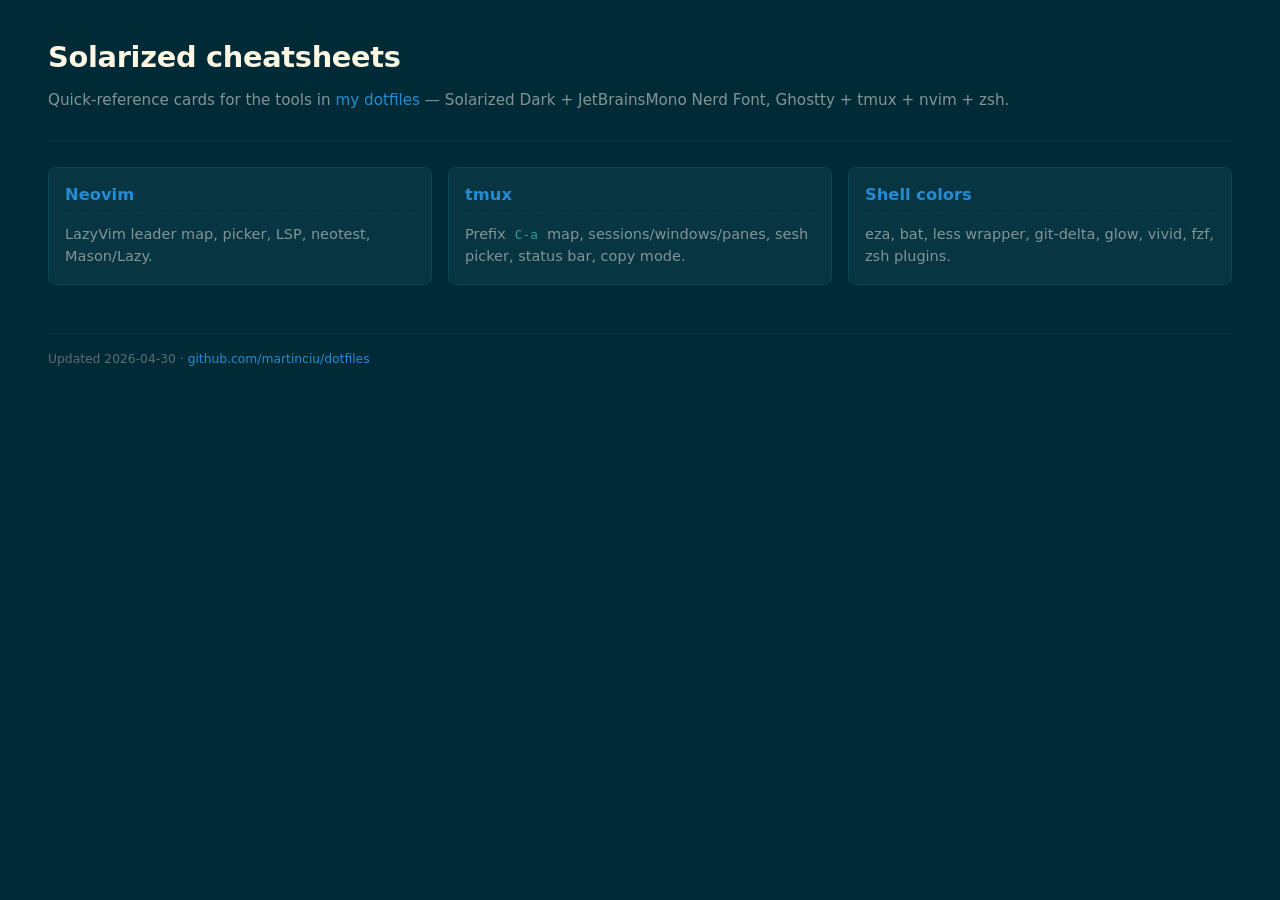
==== docs/index.html @ c0579fdc "docs: add Solarized landing page at docs/index.html Linked from the README; rendered at https://mart" ====
<!doctype html>
<html lang="en">
<head>
<meta charset="utf-8" />
<meta name="viewport" content="width=device-width,initial-scale=1" />
<title>Solarized cheatsheets</title>
<link rel="stylesheet" href="style.css" />
<style>
  a { color: var(--blue); text-decoration: none; }
  a:hover { color: var(--cyan); text-decoration: underline; }
  .card p { color: var(--base0); margin: .35rem 0 0; }
</style>
</head>
<body>
<header>
  <h1>Solarized cheatsheets</h1>
  <p class="sub">Quick-reference cards for the tools in
    <a href="https://github.com/martinciu/dotfiles">my dotfiles</a> —
    Solarized Dark + JetBrainsMono Nerd Font, Ghostty + tmux + nvim + zsh.</p>
</header>

<div class="grid">
  <div class="card">
    <h3><a href="nvim-cheatsheet.html">Neovim</a></h3>
    <p>LazyVim leader map, picker, LSP, neotest, Mason/Lazy.</p>
  </div>
  <div class="card">
    <h3><a href="tmux-cheatsheet.html">tmux</a></h3>
    <p>Prefix <code>C-a</code> map, sessions/windows/panes, sesh picker, status bar, copy mode.</p>
  </div>
  <div class="card">
    <h3><a href="shell-colors-cheatsheet.html">Shell colors</a></h3>
    <p>eza, bat, less wrapper, git-delta, glow, vivid, fzf, zsh plugins.</p>
  </div>
</div>

<footer>
  Updated 2026-04-30 ·
  <a href="https://github.com/martinciu/dotfiles">github.com/martinciu/dotfiles</a>
</footer>
</body>
</html>
---- docs/style.css ----
/* Solarized Dark palette — shared by all cheatsheets and the landing page.
   Page-specific rules live in each page's residual inline <style> block. */
:root {
  --base03:  #002b36; --base02: #073642; --base01: #586e75; --base00: #657b83;
  --base0:   #839496; --base1:  #93a1a1; --base2:  #eee8d5; --base3:  #fdf6e3;
  --yellow:  #b58900; --orange: #cb4b16; --red:    #dc322f; --magenta: #d33682;
  --violet:  #6c71c4; --blue:   #268bd2; --cyan:   #2aa198; --green:  #859900;
  --mono: "JetBrainsMono Nerd Font", "JetBrainsMono", "Menlo", "Consolas", monospace;
  --sans: -apple-system, BlinkMacSystemFont, "SF Pro Text", "Segoe UI", system-ui, sans-serif;
}
* { box-sizing: border-box; }
html, body { margin: 0; padding: 0; }
body { background: var(--base03); color: var(--base1); font-family: var(--sans);
  line-height: 1.55; font-size: 14.5px; padding: 2.2rem clamp(1rem, 4vw, 3rem) 4rem; }
header { border-bottom: 1px solid var(--base02); padding-bottom: 1.2rem; margin-bottom: 1.6rem; }
header h1 { margin: 0 0 .35rem; font-size: 1.8rem; color: var(--base3); font-weight: 600; letter-spacing: -.01em; }
header .sub { color: var(--base0); font-size: .95rem; }
header .sub code { color: var(--cyan); }
nav.toc { margin: 1rem 0 1.6rem; padding: .65rem .9rem; background: var(--base02); border-radius: 6px; font-size: .9rem; color: var(--base0); }
nav.toc a { color: var(--blue); text-decoration: none; margin-right: 1.1rem; white-space: nowrap; }
nav.toc a:hover { color: var(--cyan); text-decoration: underline; }
h2 { color: var(--base2); border-left: 3px solid var(--blue); padding-left: .6rem; margin: 2.2rem 0 .9rem; font-size: 1.25rem; font-weight: 600; }
h2 .accent { color: var(--blue); font-weight: 400; font-size: .85em; margin-left: .4rem; }
h3 { color: var(--base2); margin: 1.4rem 0 .55rem; font-size: 1.02rem; font-weight: 600; }
p { margin: .55rem 0; }
code, kbd, .k { font-family: var(--mono); font-size: .88em; }
code { background: var(--base02); color: var(--cyan); padding: .08em .35em; border-radius: 3px; }
kbd, .k { display: inline-block; background: var(--base02); color: var(--yellow); border: 1px solid #0a4655;
  border-bottom-width: 2px; border-radius: 4px; padding: .05em .42em; font-size: .82em; line-height: 1.4; white-space: nowrap; }
.grid { display: grid; grid-template-columns: repeat(auto-fit, minmax(360px, 1fr)); gap: 1rem; }
.card { background: var(--base02); border: 1px solid #0a4655; border-radius: 8px; padding: .9rem 1rem 1rem; }
.card h3 { margin-top: 0; color: var(--base2); border-bottom: 1px dashed #0a4655; padding-bottom: .35rem; }
.card h3 .pill { background: var(--base03); color: var(--blue); font-size: .68em; font-weight: 500;
  padding: .15em .5em; border-radius: 3px; margin-left: .5em; vertical-align: middle; letter-spacing: .03em; }
table { width: 100%; border-collapse: collapse; margin: .25rem 0; }
td { padding: .25rem .35rem; vertical-align: top; border-bottom: 1px solid #073642; }
tr:last-child td { border-bottom: 0; }
td.key { width: 38%; white-space: nowrap; }
td.desc { color: var(--base1); }
.muted { color: var(--base0); }
.note { color: var(--base0); font-size: .88em; font-style: italic; }
.warn { color: var(--orange); }
ul.compact { margin: .35rem 0 .25rem; padding-left: 1.2rem; }
ul.compact li { margin: .15rem 0; }
pre { background: var(--base02); border: 1px solid #0a4655; border-radius: 6px; padding: .7rem .9rem;
  overflow-x: auto; color: var(--base1); font-family: var(--mono); font-size: .85em; line-height: 1.5; }
pre .c   { color: var(--base01); font-style: italic; }
pre .cmd { color: var(--green); }
pre .arg { color: var(--yellow); }
pre .kw  { color: var(--blue); }
footer { margin-top: 3rem; padding-top: 1rem; border-top: 1px solid var(--base02); color: var(--base01); font-size: .85em; }
@media print {
  body { background: white; color: #222; padding: 1rem; font-size: 11px; }
  .card { background: #fafafa; border-color: #ccc; break-inside: avoid; }
  h2 { color: #111; border-color: #888; } h3, header h1 { color: #111; }
  kbd, .k { background: #eee; color: #b58900; border-color: #bbb; }
  code { background: #f3f3f3; color: #2aa198; }
  nav.toc { display: none; } a { color: #268bd2 !important; }
  pre { background: #f6f6f6; color: #222; }
}
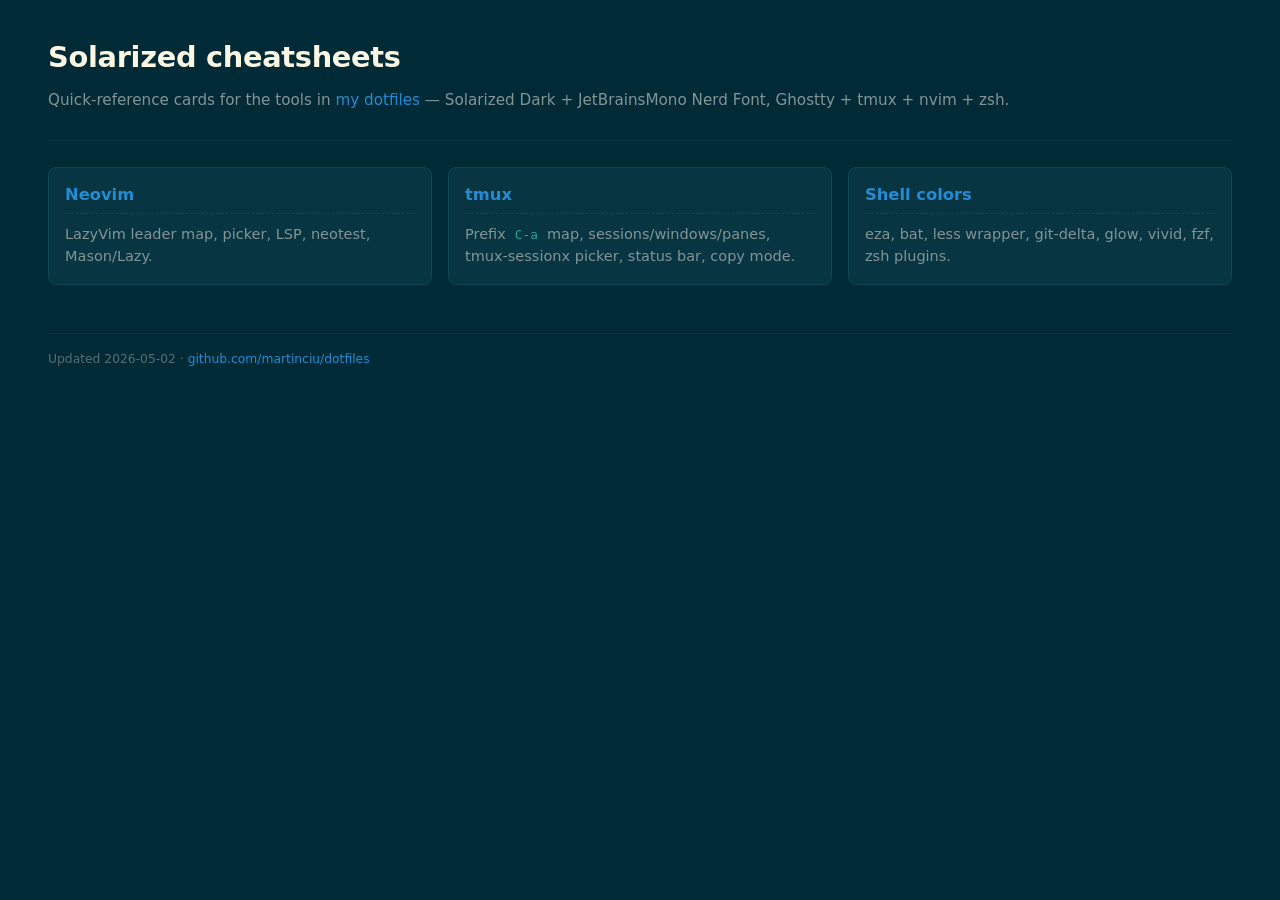
==== commit 2939a9a3: "docs: refresh README, cheatsheets, and bootstrap next-steps Post-feature doc refresh — README, cheat" ====
--- a/docs/index.html
+++ b/docs/index.html
@@ -26,7 +26,7 @@
   </div>
   <div class="card">
     <h3><a href="tmux-cheatsheet.html">tmux</a></h3>
-    <p>Prefix <code>C-a</code> map, sessions/windows/panes, sesh picker, status bar, copy mode.</p>
+    <p>Prefix <code>C-a</code> map, sessions/windows/panes, tmux-sessionx picker, status bar, copy mode.</p>
   </div>
   <div class="card">
     <h3><a href="shell-colors-cheatsheet.html">Shell colors</a></h3>
@@ -35,7 +35,7 @@
 </div>
 
 <footer>
-  Updated 2026-04-30 ·
+  Updated 2026-05-02 ·
   <a href="https://github.com/martinciu/dotfiles">github.com/martinciu/dotfiles</a>
 </footer>
 </body>
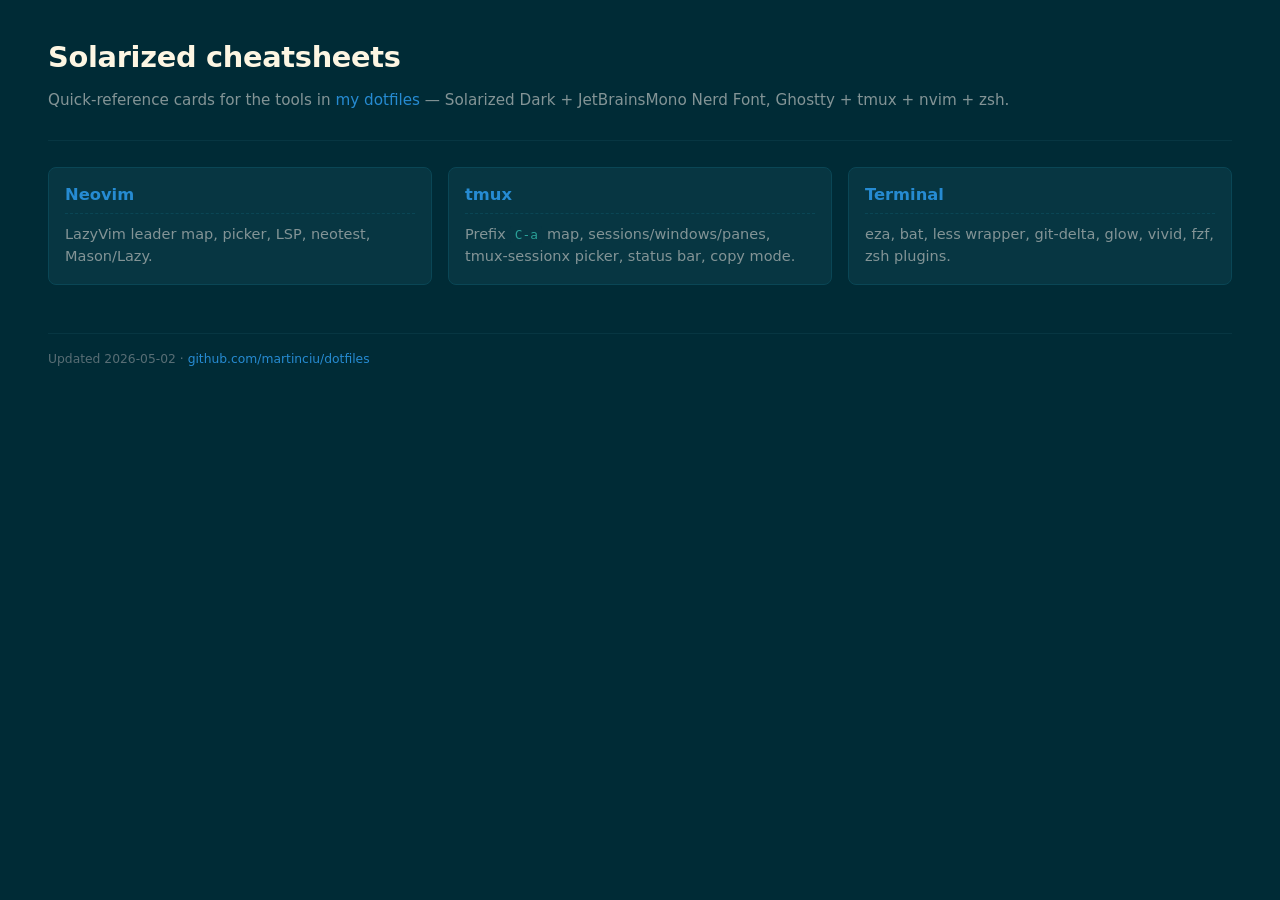
==== commit 4b9d7a33: "docs: rename shell-colors cheatsheet to terminal Broader framing — the page covers ls/ps/log/markdow" ====
--- a/docs/index.html
+++ b/docs/index.html
@@ -29,7 +29,7 @@
     <p>Prefix <code>C-a</code> map, sessions/windows/panes, tmux-sessionx picker, status bar, copy mode.</p>
   </div>
   <div class="card">
-    <h3><a href="shell-colors-cheatsheet.html">Shell colors</a></h3>
+    <h3><a href="terminal-cheatsheet.html">Terminal</a></h3>
     <p>eza, bat, less wrapper, git-delta, glow, vivid, fzf, zsh plugins.</p>
   </div>
 </div>
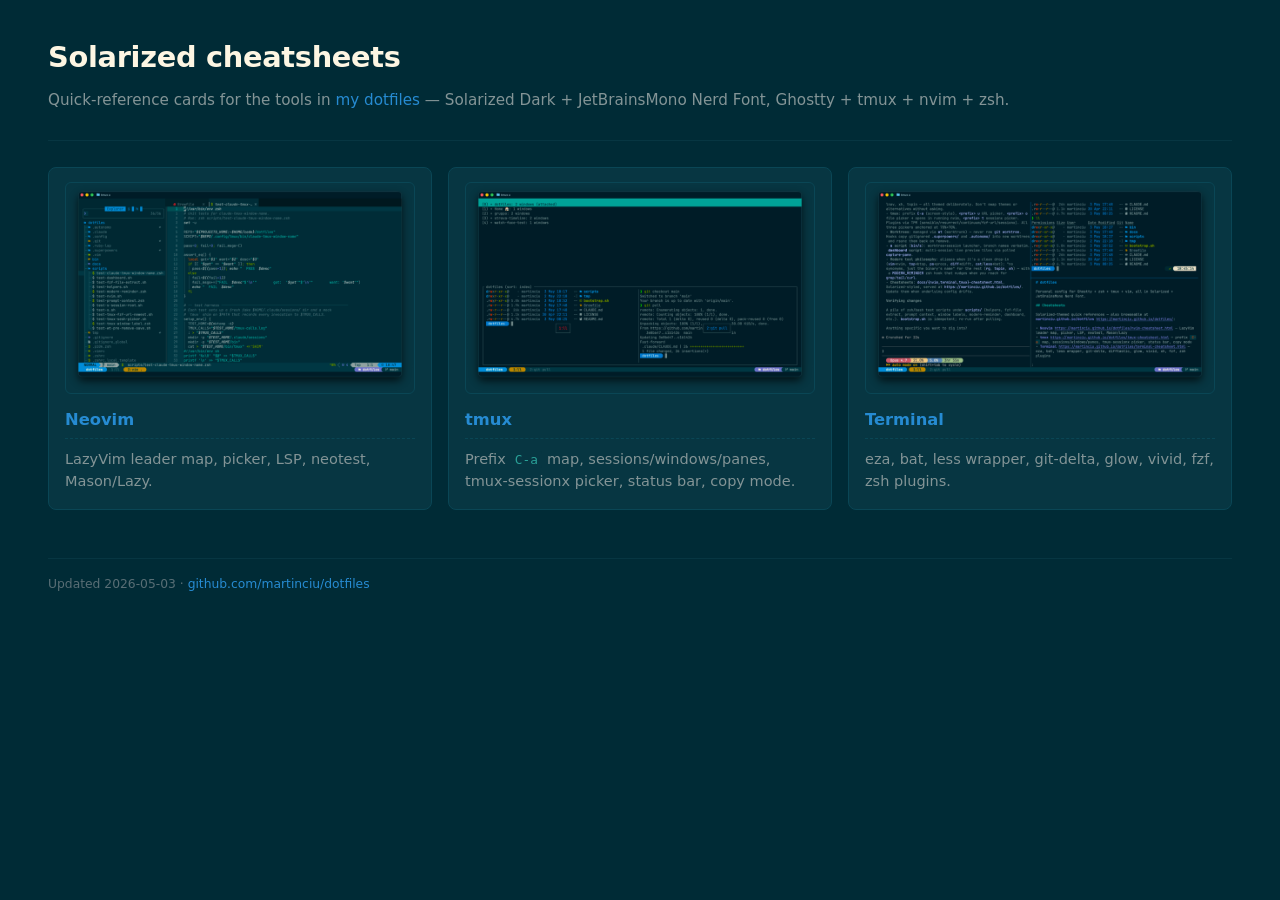
==== commit 028552b5: "Add screenshot thumbnails to cheatsheet landing page" ====
--- a/docs/index.html
+++ b/docs/index.html
@@ -6,8 +6,6 @@
 <title>Solarized cheatsheets</title>
 <link rel="stylesheet" href="style.css" />
 <style>
-  a { color: var(--blue); text-decoration: none; }
-  a:hover { color: var(--cyan); text-decoration: underline; }
   .card p { color: var(--base0); margin: .35rem 0 0; }
 </style>
 </head>
@@ -21,21 +19,36 @@
 
 <div class="grid">
   <div class="card">
+    <a class="shot" href="images/example_vim.png">
+      <img src="images/example_vim-thumb.png"
+           alt="Neovim with LazyVim, Solarized Dark, JetBrainsMono Nerd Font"
+           width="800" height="483" loading="lazy" />
+    </a>
     <h3><a href="nvim-cheatsheet.html">Neovim</a></h3>
     <p>LazyVim leader map, picker, LSP, neotest, Mason/Lazy.</p>
   </div>
   <div class="card">
+    <a class="shot" href="images/example_tmux.png">
+      <img src="images/example_tmux-thumb.png"
+           alt="tmux session in Solarized Dark with hand-rolled status bar"
+           width="800" height="483" loading="lazy" />
+    </a>
     <h3><a href="tmux-cheatsheet.html">tmux</a></h3>
     <p>Prefix <code>C-a</code> map, sessions/windows/panes, tmux-sessionx picker, status bar, copy mode.</p>
   </div>
   <div class="card">
+    <a class="shot" href="images/example_terminal.png">
+      <img src="images/example_terminal-thumb.png"
+           alt="Solarized Dark terminal showing eza, bat, git-delta, fzf"
+           width="800" height="483" loading="lazy" />
+    </a>
     <h3><a href="terminal-cheatsheet.html">Terminal</a></h3>
     <p>eza, bat, less wrapper, git-delta, glow, vivid, fzf, zsh plugins.</p>
   </div>
 </div>
 
 <footer>
-  Updated 2026-05-02 ·
+  Updated 2026-05-03 ·
   <a href="https://github.com/martinciu/dotfiles">github.com/martinciu/dotfiles</a>
 </footer>
 </body>
--- a/docs/style.css
+++ b/docs/style.css
@@ -17,8 +17,11 @@
 header .sub { color: var(--base0); font-size: .95rem; }
 header .sub code { color: var(--cyan); }
 nav.toc { margin: 1rem 0 1.6rem; padding: .65rem .9rem; background: var(--base02); border-radius: 6px; font-size: .9rem; color: var(--base0); }
-nav.toc a { color: var(--blue); text-decoration: none; margin-right: 1.1rem; white-space: nowrap; }
-nav.toc a:hover { color: var(--cyan); text-decoration: underline; }
+a { color: var(--blue); text-decoration: none; }
+a:hover { color: var(--cyan); text-decoration: underline; }
+a code { color: var(--blue); }
+a:hover code { color: var(--cyan); }
+nav.toc a { margin-right: 1.1rem; white-space: nowrap; }
 h2 { color: var(--base2); border-left: 3px solid var(--blue); padding-left: .6rem; margin: 2.2rem 0 .9rem; font-size: 1.25rem; font-weight: 600; }
 h2 .accent { color: var(--blue); font-weight: 400; font-size: .85em; margin-left: .4rem; }
 h3 { color: var(--base2); margin: 1.4rem 0 .55rem; font-size: 1.02rem; font-weight: 600; }
@@ -32,6 +35,10 @@
 .card h3 { margin-top: 0; color: var(--base2); border-bottom: 1px dashed #0a4655; padding-bottom: .35rem; }
 .card h3 .pill { background: var(--base03); color: var(--blue); font-size: .68em; font-weight: 500;
   padding: .15em .5em; border-radius: 3px; margin-left: .5em; vertical-align: middle; letter-spacing: .03em; }
+.shot { display: block; line-height: 0; border-radius: 6px; overflow: hidden; border: 1px solid #0a4655; margin-bottom: .8rem; }
+.shot img { width: 100%; height: auto; display: block; }
+.shot.hero { margin: 0 0 1.6rem; }
+.shot:hover { border-color: var(--blue); }
 table { width: 100%; border-collapse: collapse; margin: .25rem 0; }
 td { padding: .25rem .35rem; vertical-align: top; border-bottom: 1px solid #073642; }
 tr:last-child td { border-bottom: 0; }
@@ -57,4 +64,5 @@
   code { background: #f3f3f3; color: #2aa198; }
   nav.toc { display: none; } a { color: #268bd2 !important; }
   pre { background: #f6f6f6; color: #222; }
+  .shot { display: none; }
 }
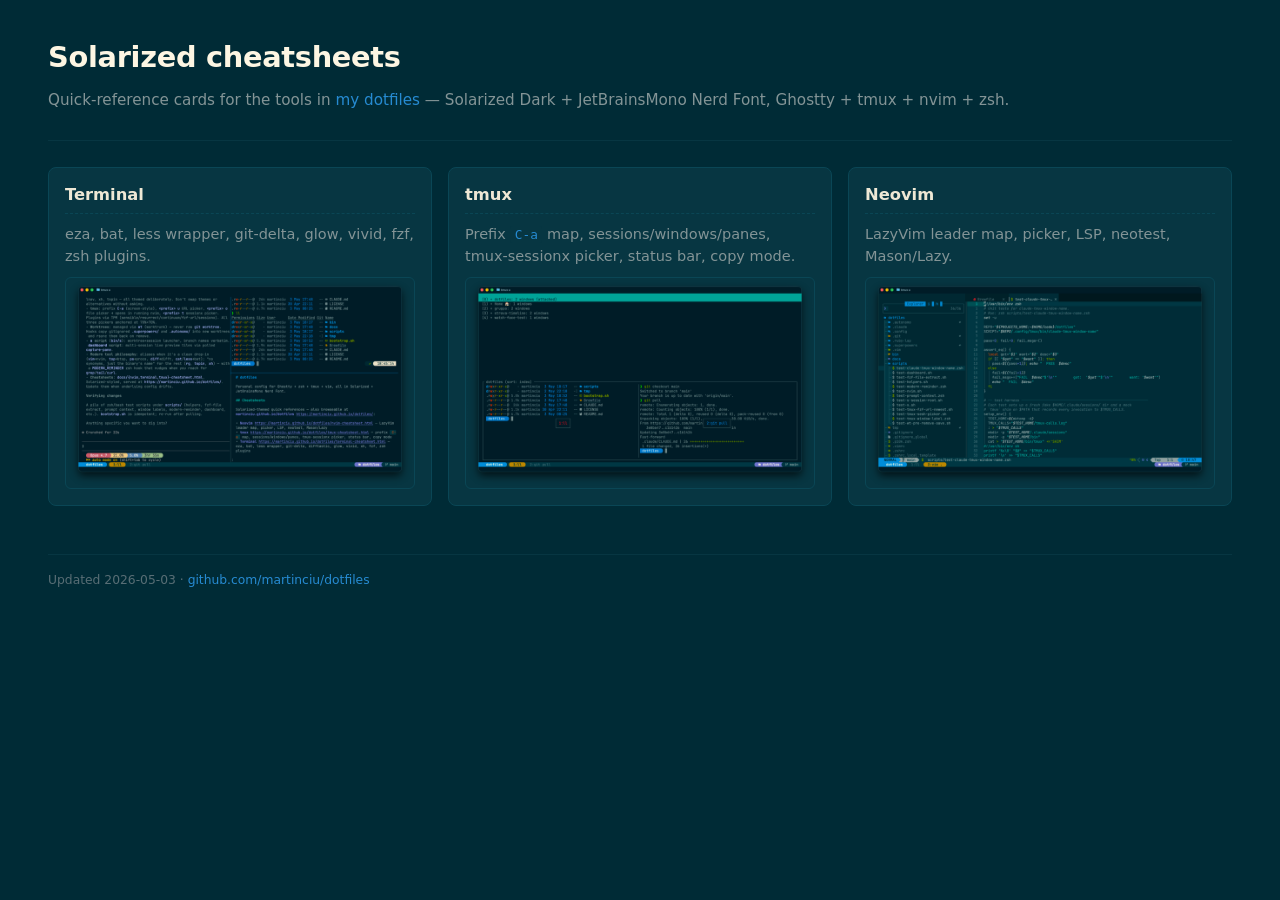
==== commit 51eb188c: "Restructure landing-page cards: title above thumb, whole card clickable, reorder to terminal/tmux/ne" ====
--- a/docs/index.html
+++ b/docs/index.html
@@ -6,7 +6,8 @@
 <title>Solarized cheatsheets</title>
 <link rel="stylesheet" href="style.css" />
 <style>
-  .card p { color: var(--base0); margin: .35rem 0 0; }
+  .card p { color: var(--base0); margin: .35rem 0 .6rem; }
+  .card .shot { margin-bottom: 0; }
 </style>
 </head>
 <body>
@@ -18,33 +19,33 @@
 </header>
 
 <div class="grid">
-  <div class="card">
-    <a class="shot" href="images/example_vim.png">
+  <a class="card" href="terminal-cheatsheet.html">
+    <h3>Terminal</h3>
+    <p>eza, bat, less wrapper, git-delta, glow, vivid, fzf, zsh plugins.</p>
+    <span class="shot">
+      <img src="images/example_terminal-thumb.png"
+           alt="Solarized Dark terminal showing eza, bat, git-delta, fzf"
+           width="800" height="483" loading="lazy" />
+    </span>
+  </a>
+  <a class="card" href="tmux-cheatsheet.html">
+    <h3>tmux</h3>
+    <p>Prefix <code>C-a</code> map, sessions/windows/panes, tmux-sessionx picker, status bar, copy mode.</p>
+    <span class="shot">
+      <img src="images/example_tmux-thumb.png"
+           alt="tmux session in Solarized Dark with hand-rolled status bar"
+           width="800" height="483" loading="lazy" />
+    </span>
+  </a>
+  <a class="card" href="nvim-cheatsheet.html">
+    <h3>Neovim</h3>
+    <p>LazyVim leader map, picker, LSP, neotest, Mason/Lazy.</p>
+    <span class="shot">
       <img src="images/example_vim-thumb.png"
            alt="Neovim with LazyVim, Solarized Dark, JetBrainsMono Nerd Font"
            width="800" height="483" loading="lazy" />
-    </a>
-    <h3><a href="nvim-cheatsheet.html">Neovim</a></h3>
-    <p>LazyVim leader map, picker, LSP, neotest, Mason/Lazy.</p>
-  </div>
-  <div class="card">
-    <a class="shot" href="images/example_tmux.png">
-      <img src="images/example_tmux-thumb.png"
-           alt="tmux session in Solarized Dark with hand-rolled status bar"
-           width="800" height="483" loading="lazy" />
-    </a>
-    <h3><a href="tmux-cheatsheet.html">tmux</a></h3>
-    <p>Prefix <code>C-a</code> map, sessions/windows/panes, tmux-sessionx picker, status bar, copy mode.</p>
-  </div>
-  <div class="card">
-    <a class="shot" href="images/example_terminal.png">
-      <img src="images/example_terminal-thumb.png"
-           alt="Solarized Dark terminal showing eza, bat, git-delta, fzf"
-           width="800" height="483" loading="lazy" />
-    </a>
-    <h3><a href="terminal-cheatsheet.html">Terminal</a></h3>
-    <p>eza, bat, less wrapper, git-delta, glow, vivid, fzf, zsh plugins.</p>
-  </div>
+    </span>
+  </a>
 </div>
 
 <footer>
--- a/docs/style.css
+++ b/docs/style.css
@@ -31,13 +31,15 @@
 kbd, .k { display: inline-block; background: var(--base02); color: var(--yellow); border: 1px solid #0a4655;
   border-bottom-width: 2px; border-radius: 4px; padding: .05em .42em; font-size: .82em; line-height: 1.4; white-space: nowrap; }
 .grid { display: grid; grid-template-columns: repeat(auto-fit, minmax(360px, 1fr)); gap: 1rem; }
-.card { background: var(--base02); border: 1px solid #0a4655; border-radius: 8px; padding: .9rem 1rem 1rem; }
+.card { background: var(--base02); border: 1px solid #0a4655; border-radius: 8px; padding: .9rem 1rem 1rem; display: block; color: inherit; text-decoration: none; }
+.card:hover { border-color: var(--blue); text-decoration: none; }
+.card:hover .shot { border-color: var(--blue); }
 .card h3 { margin-top: 0; color: var(--base2); border-bottom: 1px dashed #0a4655; padding-bottom: .35rem; }
 .card h3 .pill { background: var(--base03); color: var(--blue); font-size: .68em; font-weight: 500;
   padding: .15em .5em; border-radius: 3px; margin-left: .5em; vertical-align: middle; letter-spacing: .03em; }
 .shot { display: block; line-height: 0; border-radius: 6px; overflow: hidden; border: 1px solid #0a4655; margin-bottom: .8rem; }
 .shot img { width: 100%; height: auto; display: block; }
-.shot.hero { margin: 0 0 1.6rem; }
+.shot.hero { max-width: 66%; margin: 0 auto 1.6rem; }
 .shot:hover { border-color: var(--blue); }
 table { width: 100%; border-collapse: collapse; margin: .25rem 0; }
 td { padding: .25rem .35rem; vertical-align: top; border-bottom: 1px solid #073642; }
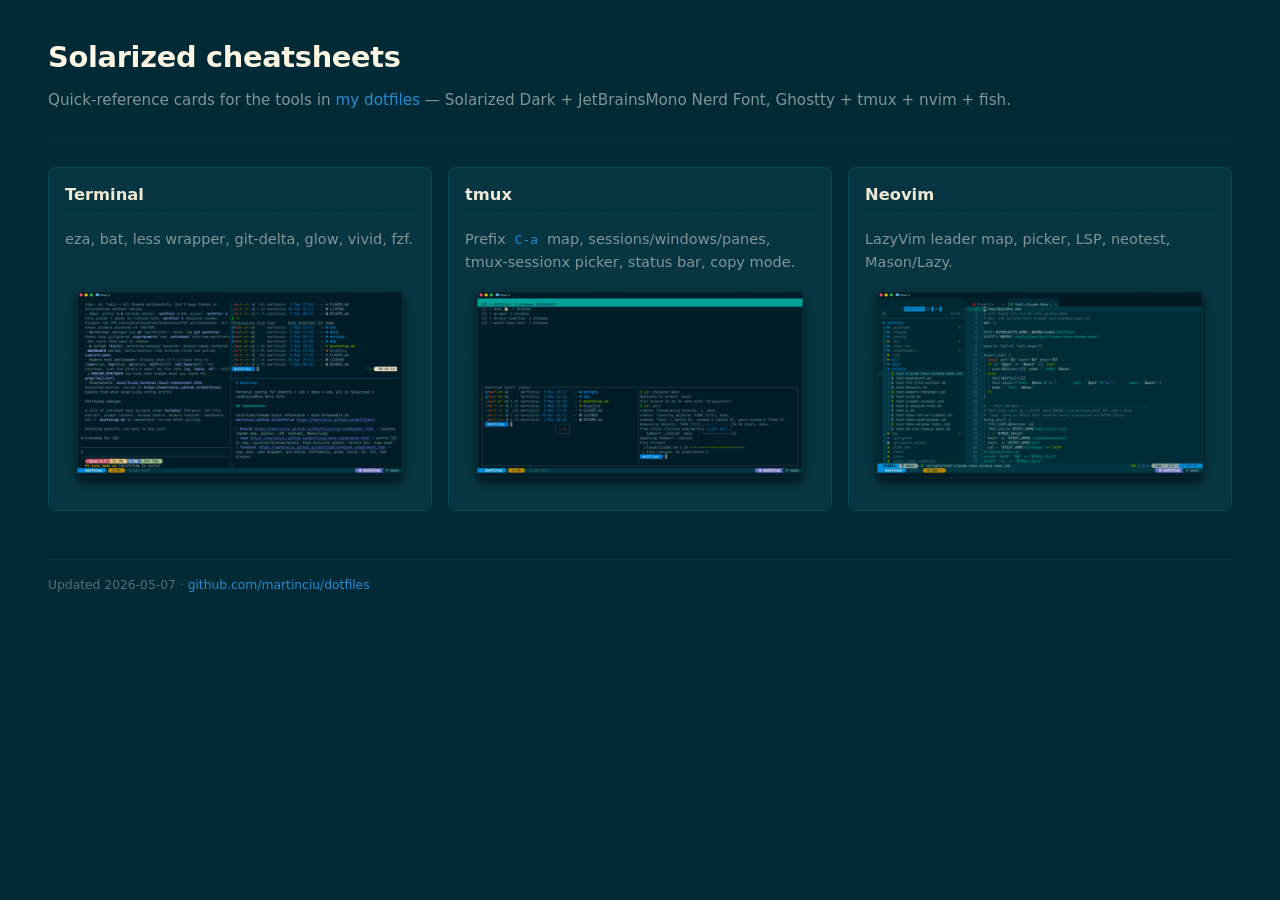
==== commit e5b19877: "docs(index): swap zsh → fish in landing-page subtitle and tools list" ====
--- a/docs/index.html
+++ b/docs/index.html
@@ -15,13 +15,13 @@
   <h1>Solarized cheatsheets</h1>
   <p class="sub">Quick-reference cards for the tools in
     <a href="https://github.com/martinciu/dotfiles">my dotfiles</a> —
-    Solarized Dark + JetBrainsMono Nerd Font, Ghostty + tmux + nvim + zsh.</p>
+    Solarized Dark + JetBrainsMono Nerd Font, Ghostty + tmux + nvim + fish.</p>
 </header>
 
 <div class="grid">
   <a class="card" href="terminal-cheatsheet.html">
     <h3>Terminal</h3>
-    <p>eza, bat, less wrapper, git-delta, glow, vivid, fzf, zsh plugins.</p>
+    <p>eza, bat, less wrapper, git-delta, glow, vivid, fzf.</p>
     <span class="shot">
       <img src="images/example_terminal-thumb.png"
            alt="Solarized Dark terminal showing eza, bat, git-delta, fzf"
@@ -49,7 +49,7 @@
 </div>
 
 <footer>
-  Updated 2026-05-03 ·
+  Updated 2026-05-07 ·
   <a href="https://github.com/martinciu/dotfiles">github.com/martinciu/dotfiles</a>
 </footer>
 </body>
--- a/docs/style.css
+++ b/docs/style.css
@@ -11,11 +11,65 @@
 * { box-sizing: border-box; }
 html, body { margin: 0; padding: 0; }
 body { background: var(--base03); color: var(--base1); font-family: var(--sans);
-  line-height: 1.55; font-size: 14.5px; padding: 2.2rem clamp(1rem, 4vw, 3rem) 4rem; }
-header { border-bottom: 1px solid var(--base02); padding-bottom: 1.2rem; margin-bottom: 1.6rem; }
+  line-height: 1.55; font-size: 14.5px; padding: 0 clamp(1rem, 4vw, 3rem) 4rem;
+  overflow-x: hidden; }
+/* Plain header (used on the index page) */
+header { border-bottom: 1px solid var(--base02); padding: 2.2rem 0 1.2rem; margin-bottom: 1.6rem; }
 header h1 { margin: 0 0 .35rem; font-size: 1.8rem; color: var(--base3); font-weight: 600; letter-spacing: -.01em; }
 header .sub { color: var(--base0); font-size: .95rem; }
 header .sub code { color: var(--cyan); }
+
+/* ─── Hero band ───────────────────────────────────────────────────────────────────
+   Used on the three cheatsheet pages. Image is full-bleed (breaks the body
+   padding via 100vw), masked to fade into the page background on all four
+   edges. The page title overlays the upper-left on a soft vignette. */
+.hero-band { position: relative; width: 100vw; left: 50%; right: 50%;
+  margin-left: -50vw; margin-right: -50vw; margin-bottom: 1.6rem;
+  padding: 0; overflow: hidden;
+  background: var(--base03);
+  isolation: isolate; }
+.hero-band .hero-img { position: absolute; inset: 0; z-index: 0; display: block; }
+.hero-band .hero-img img { width: 100%; height: 100%; object-fit: cover;
+  object-position: center top; display: block;
+  /* Fade out toward bottom AND sides so the screenshot dissolves into the page */
+  -webkit-mask-image:
+    linear-gradient(to bottom, #000 0%, #000 38%, rgba(0,0,0,.55) 72%, transparent 100%),
+    linear-gradient(to right,  transparent 0%, #000 6%, #000 94%, transparent 100%);
+  -webkit-mask-composite: source-in;
+          mask-image:
+    linear-gradient(to bottom, #000 0%, #000 38%, rgba(0,0,0,.55) 72%, transparent 100%),
+    linear-gradient(to right,  transparent 0%, #000 6%, #000 94%, transparent 100%);
+          mask-composite: intersect; }
+/* Vignette behind the title for legibility, scoped to upper-left */
+.hero-band::before { content: ""; position: absolute; inset: 0; z-index: 1; pointer-events: none;
+  background:
+    radial-gradient(ellipse 60% 80% at 0% 0%, rgba(0,43,54,.85), rgba(0,43,54,0) 70%),
+    linear-gradient(to bottom, rgba(0,43,54,.55) 0%, rgba(0,43,54,0) 40%); }
+.hero-band .hero-inner { position: relative; z-index: 2;
+  padding: 2.4rem clamp(1rem, 4vw, 3rem) 11rem;
+  min-height: clamp(360px, 38vw, 560px);
+  display: flex; flex-direction: column; justify-content: flex-start; }
+.hero-band h1 { margin: 0 0 .55rem; font-size: clamp(1.9rem, 3.6vw, 2.6rem);
+  color: var(--base3); font-weight: 600; letter-spacing: -.015em;
+  text-shadow: 0 1px 22px rgba(0,21,28,.85), 0 1px 2px rgba(0,21,28,.9); }
+.hero-band h1 .accent { color: var(--blue); font-weight: 400; }
+.hero-band .sub { color: var(--yellow); font-size: .98rem; max-width: 70ch;
+  text-shadow: 0 1px 14px rgba(0,21,28,.95), 0 1px 2px rgba(0,21,28,.9); }
+.hero-band .sub code { color: var(--cyan); background: rgba(7,54,66,.7); }
+.hero-band .sub .warn { color: var(--orange); }
+/* Variant: zoom on the middle of the screenshot (used on the tmux page so
+   the hand-rolled status bar / pane content is the focal point) */
+.hero-band--zoom-bottom .hero-img img { object-position: center center;
+  transform: scale(1.6); transform-origin: center center; }
+/* "view full screenshot" affordance, anchored bottom-right of the band */
+.hero-band .hero-cta { position: absolute; right: clamp(1rem, 4vw, 3rem); bottom: 1.4rem;
+  z-index: 2; font-family: var(--mono); font-size: .76rem; letter-spacing: .04em;
+  color: var(--base1); background: rgba(0,43,54,.7); border: 1px solid #0a4655;
+  padding: .35em .7em; border-radius: 3px; text-decoration: none;
+  backdrop-filter: blur(2px); }
+.hero-band .hero-cta:hover { color: var(--cyan); border-color: var(--cyan); text-decoration: none; }
+.hero-band .hero-cta::before { content: "↗ "; color: var(--blue); }
+.hero-band .hero-cta:hover::before { color: var(--cyan); }
 nav.toc { margin: 1rem 0 1.6rem; padding: .65rem .9rem; background: var(--base02); border-radius: 6px; font-size: .9rem; color: var(--base0); }
 a { color: var(--blue); text-decoration: none; }
 a:hover { color: var(--cyan); text-decoration: underline; }
@@ -31,16 +85,19 @@
 kbd, .k { display: inline-block; background: var(--base02); color: var(--yellow); border: 1px solid #0a4655;
   border-bottom-width: 2px; border-radius: 4px; padding: .05em .42em; font-size: .82em; line-height: 1.4; white-space: nowrap; }
 .grid { display: grid; grid-template-columns: repeat(auto-fit, minmax(360px, 1fr)); gap: 1rem; }
-.card { background: var(--base02); border: 1px solid #0a4655; border-radius: 8px; padding: .9rem 1rem 1rem; display: block; color: inherit; text-decoration: none; }
-.card:hover { border-color: var(--blue); text-decoration: none; }
-.card:hover .shot { border-color: var(--blue); }
+.card { background: var(--base02); border: 1px solid #0a4655; border-radius: 8px; padding: .9rem 1rem 1rem; display: flex; flex-direction: column; color: inherit; text-decoration: none;
+  transition: transform .25s ease, box-shadow .25s ease, background-color .25s ease; }
+.card > .shot { margin-top: auto; }
+.card:hover { text-decoration: none;
+  transform: translateY(-3px);
+  background: #0a3a47;
+  box-shadow: 0 8px 22px rgba(0,21,28,.55), 0 0 0 1px rgba(38,139,210,.18); }
+.card:hover h3 { color: var(--base3); }
 .card h3 { margin-top: 0; color: var(--base2); border-bottom: 1px dashed #0a4655; padding-bottom: .35rem; }
 .card h3 .pill { background: var(--base03); color: var(--blue); font-size: .68em; font-weight: 500;
   padding: .15em .5em; border-radius: 3px; margin-left: .5em; vertical-align: middle; letter-spacing: .03em; }
-.shot { display: block; line-height: 0; border-radius: 6px; overflow: hidden; border: 1px solid #0a4655; margin-bottom: .8rem; }
+.shot { display: block; line-height: 0; border-radius: 6px; overflow: hidden; margin-bottom: .8rem; }
 .shot img { width: 100%; height: auto; display: block; }
-.shot.hero { max-width: 66%; margin: 0 auto 1.6rem; }
-.shot:hover { border-color: var(--blue); }
 table { width: 100%; border-collapse: collapse; margin: .25rem 0; }
 td { padding: .25rem .35rem; vertical-align: top; border-bottom: 1px solid #073642; }
 tr:last-child td { border-bottom: 0; }
@@ -66,5 +123,5 @@
   code { background: #f3f3f3; color: #2aa198; }
   nav.toc { display: none; } a { color: #268bd2 !important; }
   pre { background: #f6f6f6; color: #222; }
-  .shot { display: none; }
+  .shot, .hero-band { display: none; }
 }
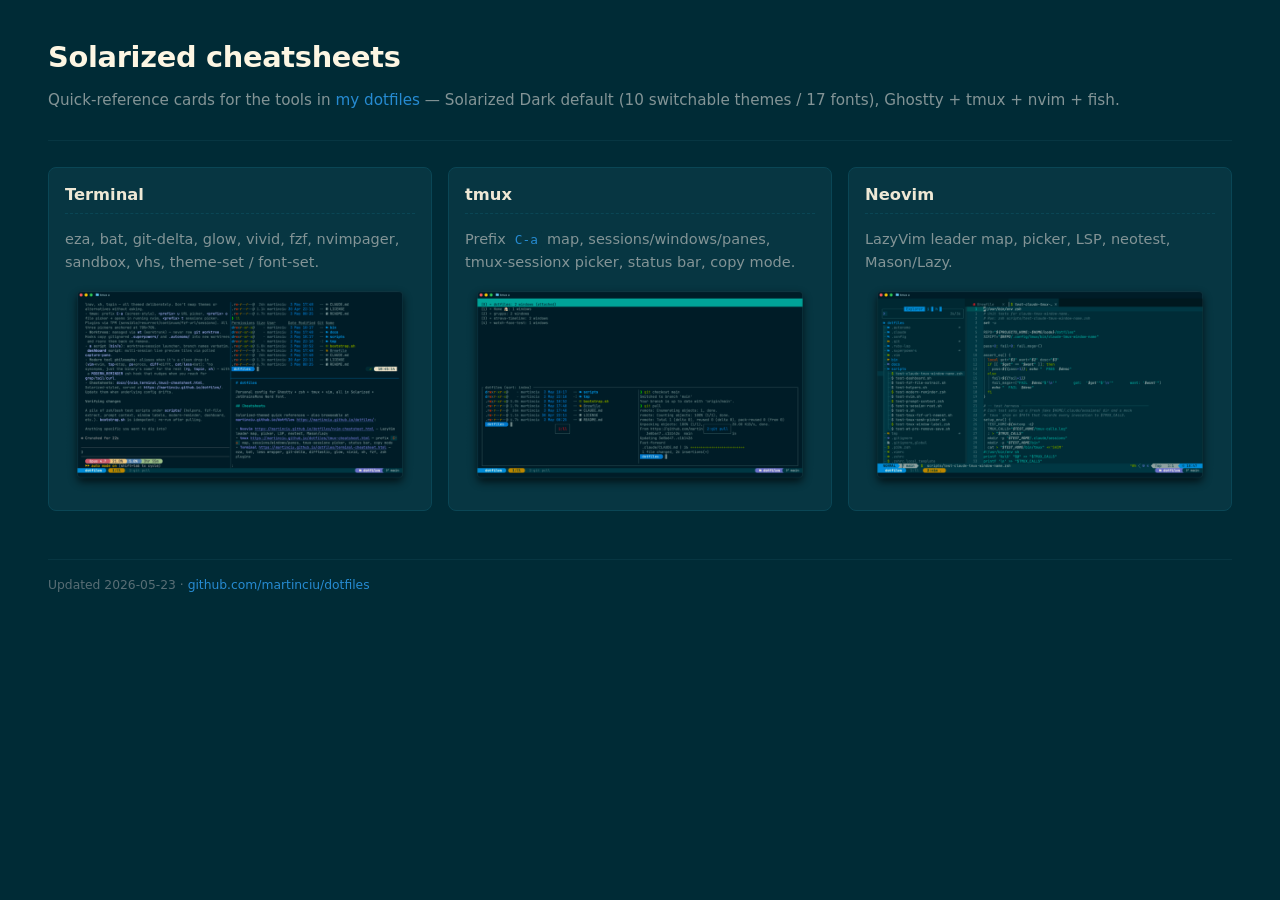
==== commit 7d68e1f4: "📝 index: reframe subtitle to switchable themes/fonts, list new tools, bump date" ====
--- a/docs/index.html
+++ b/docs/index.html
@@ -15,13 +15,13 @@
   <h1>Solarized cheatsheets</h1>
   <p class="sub">Quick-reference cards for the tools in
     <a href="https://github.com/martinciu/dotfiles">my dotfiles</a> —
-    Solarized Dark + JetBrainsMono Nerd Font, Ghostty + tmux + nvim + fish.</p>
+    Solarized Dark default (10 switchable themes / 17 fonts), Ghostty + tmux + nvim + fish.</p>
 </header>
 
 <div class="grid">
   <a class="card" href="terminal-cheatsheet.html">
     <h3>Terminal</h3>
-    <p>eza, bat, less wrapper, git-delta, glow, vivid, fzf.</p>
+    <p>eza, bat, git-delta, glow, vivid, fzf, nvimpager, sandbox, vhs, theme-set / font-set.</p>
     <span class="shot">
       <img src="images/example_terminal-thumb.png"
            alt="Solarized Dark terminal showing eza, bat, git-delta, fzf"
@@ -49,7 +49,7 @@
 </div>
 
 <footer>
-  Updated 2026-05-07 ·
+  Updated 2026-05-23 ·
   <a href="https://github.com/martinciu/dotfiles">github.com/martinciu/dotfiles</a>
 </footer>
 </body>
